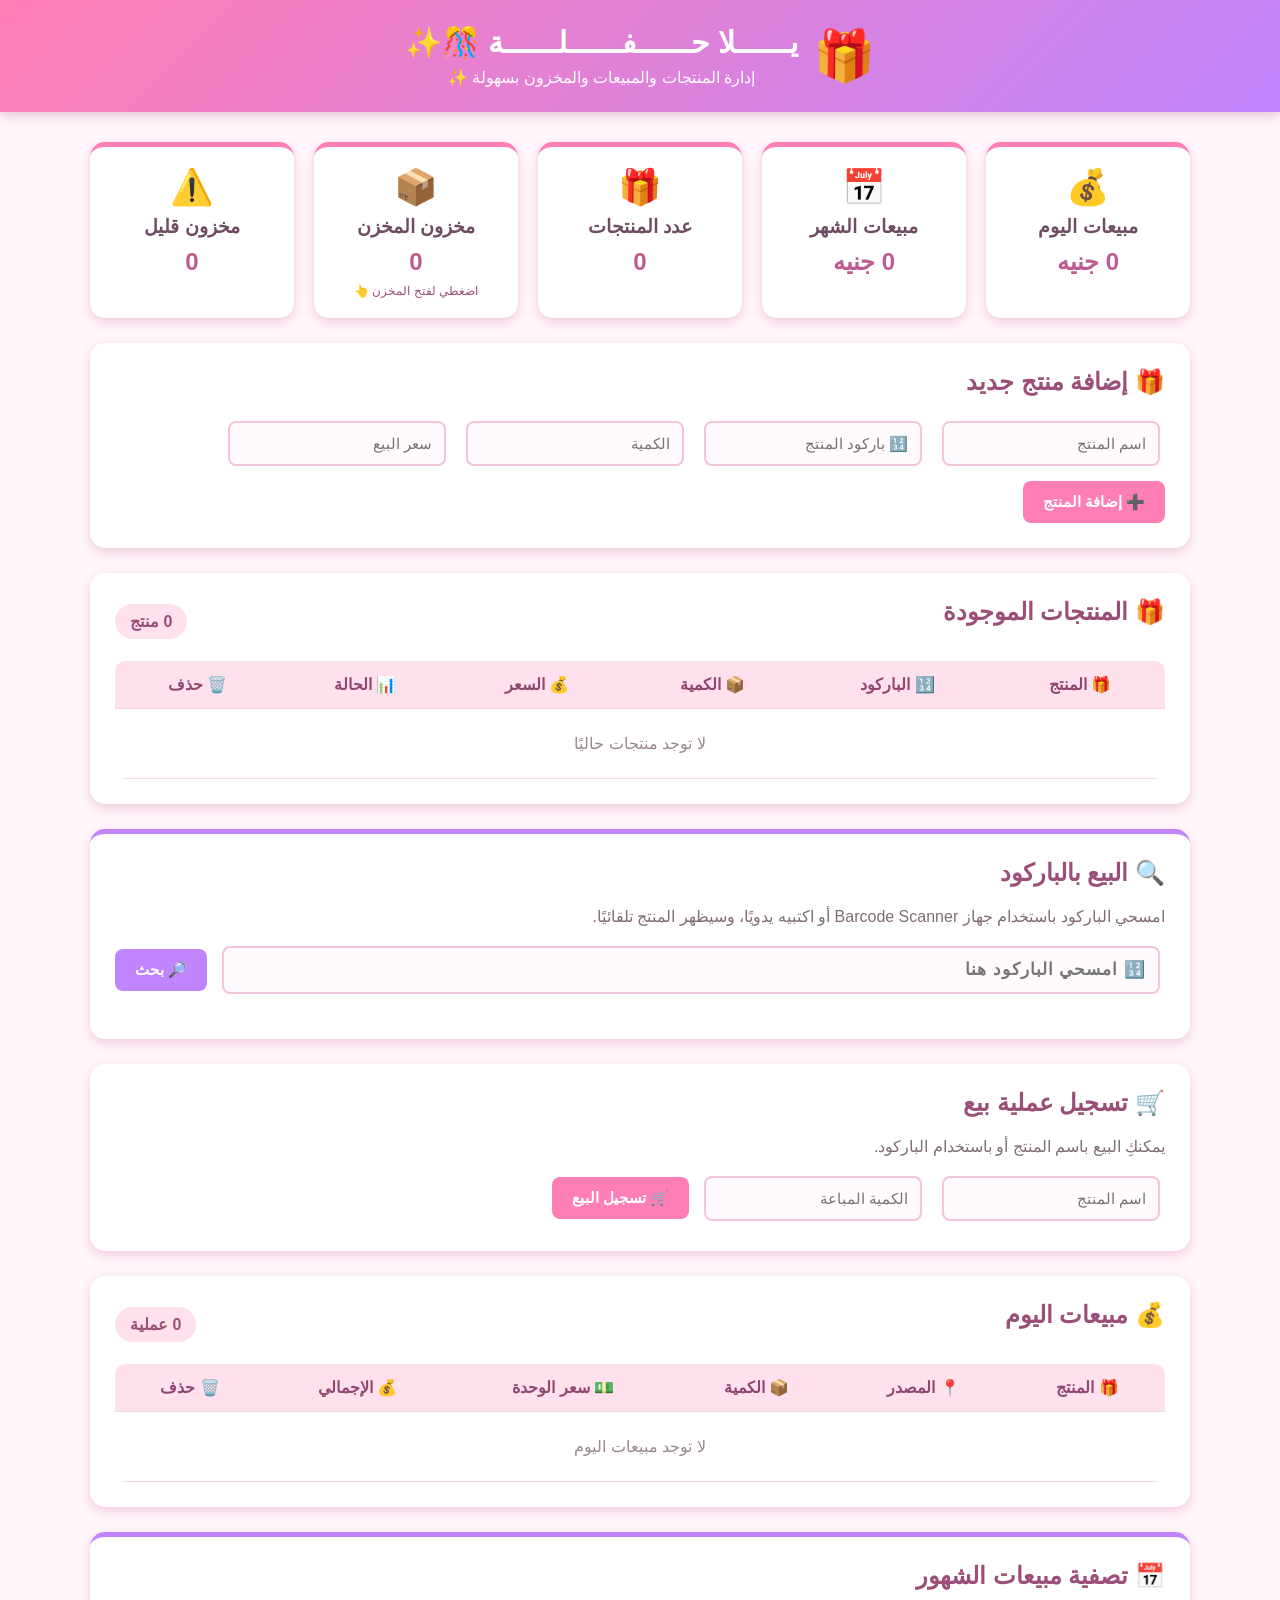
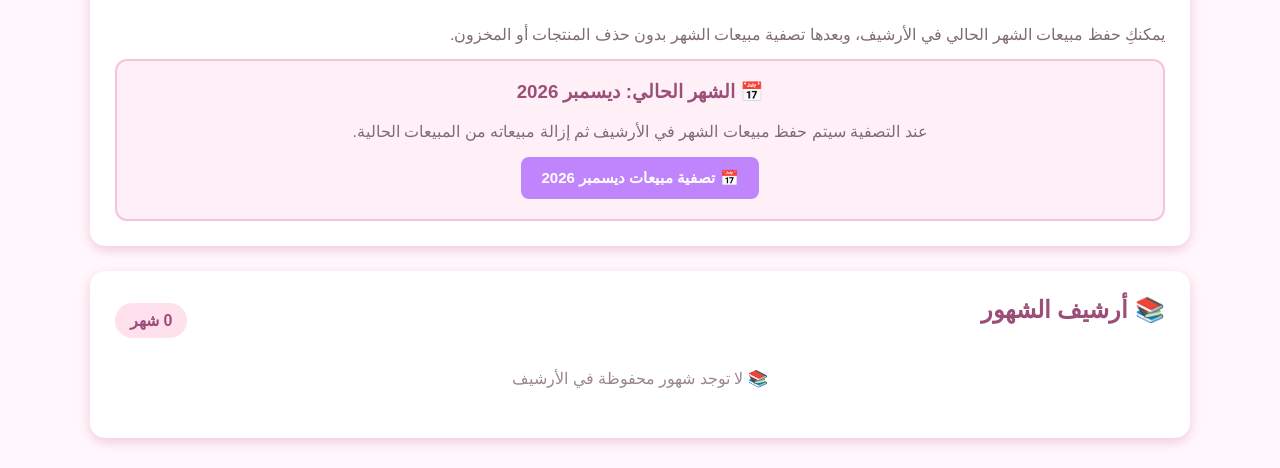
==== index.html @ e4b89eb0 "Add files via upload" ====
<!DOCTYPE html>
<html lang="ar" dir="rtl">

<head>
    <meta charset="UTF-8">
    <meta name="viewport" content="width=device-width, initial-scale=1.0">

    <title>🎁 يلا حفلة</title>

    <link rel="stylesheet" href="style.css">
</head>

<body>

<header>
    <div class="header-content">

        <div class="logo">🎁</div>

        <div>
            <h1>يــــــلا حــــــفــــــلــــــة 🎊✨</h1>
            <p>إدارة المنتجات والمبيعات والمخزون بسهولة ✨</p>
        </div>

    </div>
</header>


<main>

    <!-- ================= DASHBOARD ================= -->

    <section class="dashboard">

        <div class="card sales-card">
            <div class="card-icon">💰</div>
            <h3>مبيعات اليوم</h3>
            <p id="todaySales">0 جنيه</p>
        </div>


        <div class="card monthly-card">
            <div class="card-icon">📅</div>
            <h3>مبيعات الشهر</h3>
            <p id="monthlySales">0 جنيه</p>
        </div>


        <div class="card products-card">
            <div class="card-icon">🎁</div>
            <h3>عدد المنتجات</h3>
            <p id="productsCount">0</p>
        </div>


        <div class="card stock-card clickable-card" onclick="openWarehouse()">

            <div class="card-icon">📦</div>

            <h3>مخزون المخزن</h3>

            <p id="totalStock">0</p>

            <small>اضغطي لفتح المخزن 👆</small>

        </div>


        <div class="card warning-card">

            <div class="card-icon">⚠️</div>

            <h3>مخزون قليل</h3>

            <p id="lowStock">0</p>

        </div>

    </section>


    <!-- ================= WAREHOUSE ================= -->

    <section id="warehouseSection" class="box warehouse-section" style="display:none;">

        <div class="section-title">

            <h2>📦 مخزن المنتجات</h2>

            <button class="close-btn" onclick="closeWarehouse()">
                ❌ إغلاق
            </button>

        </div>


        <p class="description">
            المنتجات الموجودة هنا منفصلة تمامًا عن المنتجات الأساسية.
        </p>


        <div class="form">

            <input
                type="text"
                id="warehouseProductName"
                placeholder="اسم المنتج">

            <input
                type="text"
                id="warehouseProductBarcode"
                placeholder="🔢 باركود المنتج"
                inputmode="numeric">

            <input
                type="number"
                id="warehouseProductQuantity"
                placeholder="الكمية"
                min="1">

            <input
                type="number"
                id="warehouseProductPrice"
                placeholder="سعر البيع"
                min="0">

            <button onclick="addWarehouseProduct()">
                ➕ إضافة للمخزن
            </button>

        </div>


        <div class="table-container">

            <table>

                <thead>

                    <tr>

                        <th>🎁 المنتج</th>
                        <th>🔢 الباركود</th>
                        <th>📦 الكمية</th>
                        <th>💰 السعر</th>
                        <th>📊 الحالة</th>
                        <th>🗑️ حذف</th>

                    </tr>

                </thead>

                <tbody id="warehouseTable"></tbody>

            </table>

        </div>

    </section>


    <!-- ================= ADD PRODUCT ================= -->

    <section class="box">

        <h2>🎁 إضافة منتج جديد</h2>

        <div class="form">

            <input
                type="text"
                id="productName"
                placeholder="اسم المنتج">

            <input
                type="text"
                id="productBarcode"
                placeholder="🔢 باركود المنتج"
                inputmode="numeric">

            <input
                type="number"
                id="productQuantity"
                placeholder="الكمية"
                min="1">

            <input
                type="number"
                id="productPrice"
                placeholder="سعر البيع"
                min="0">

            <button onclick="addProduct()">
                ➕ إضافة المنتج
            </button>

        </div>

    </section>


    <!-- ================= PRODUCTS ================= -->

    <section class="box">

        <div class="section-title">

            <h2>🎁 المنتجات الموجودة</h2>

            <span id="productsNumber">
                0 منتج
            </span>

        </div>


        <div class="table-container">

            <table>

                <thead>

                    <tr>

                        <th>🎁 المنتج</th>
                        <th>🔢 الباركود</th>
                        <th>📦 الكمية</th>
                        <th>💰 السعر</th>
                        <th>📊 الحالة</th>
                        <th>🗑️ حذف</th>

                    </tr>

                </thead>

                <tbody id="productsTable"></tbody>

            </table>

        </div>

    </section>


    <!-- ================= BARCODE SALE ================= -->

    <section class="box barcode-sale-section">

        <h2>🔍 البيع بالباركود</h2>

        <p class="description">
            امسحي الباركود باستخدام جهاز Barcode Scanner
            أو اكتبيه يدويًا، وسيظهر المنتج تلقائيًا.
        </p>


        <div class="barcode-search">

            <input
                type="text"
                id="saleBarcode"
                placeholder="🔢 امسحي الباركود هنا"
                inputmode="numeric"
                autocomplete="off"
                oninput="searchSaleBarcode()"
                onkeydown="barcodeEnter(event)">

            <button onclick="searchSaleBarcode()">
                🔎 بحث
            </button>

        </div>


        <div
            id="barcodeProductInfo"
            class="barcode-product-info"
            style="display:none;">

            <div>
                <strong>🎁 المنتج:</strong>
                <span id="barcodeProductName">-</span>
            </div>

            <div>
                <strong>💰 السعر:</strong>
                <span id="barcodeProductPrice">-</span>
            </div>

            <div>
                <strong>📦 المتاح:</strong>
                <span id="barcodeProductQuantity">-</span>
            </div>

        </div>

    </section>


    <!-- ================= SELL PRODUCT ================= -->

    <section class="box sales-section">

        <h2>🛒 تسجيل عملية بيع</h2>

        <p class="description">
            يمكنكِ البيع باسم المنتج أو باستخدام الباركود.
        </p>


        <div class="form">

            <input
                type="text"
                id="saleProduct"
                placeholder="اسم المنتج">

            <input
                type="number"
                id="saleQuantity"
                placeholder="الكمية المباعة"
                min="1">

            <button onclick="sellProduct()">
                🛒 تسجيل البيع
            </button>

        </div>

    </section>


    <!-- ================= TODAY SALES ================= -->

    <section class="box">

        <div class="section-title">

            <h2>💰 مبيعات اليوم</h2>

            <span id="salesCount">
                0 عملية
            </span>

        </div>


        <div class="table-container">

            <table>

                <thead>

                    <tr>

                        <th>🎁 المنتج</th>
                        <th>📍 المصدر</th>
                        <th>📦 الكمية</th>
                        <th>💵 سعر الوحدة</th>
                        <th>💰 الإجمالي</th>
                        <th>🗑️ حذف</th>

                    </tr>

                </thead>

                <tbody id="salesTable"></tbody>

            </table>

        </div>

    </section>


    <!-- ================= WAREHOUSE SALES ================= -->

    <section
        id="warehouseSalesSection"
        class="box warehouse-sales-section"
        style="display:none;">

        <h2>🛒 بيع من المخزن</h2>

        <p class="description">
            البيع من هنا يخصم الكمية من مخزون المخزن فقط.
        </p>


        <div class="barcode-search">

            <input
                type="text"
                id="warehouseSaleBarcode"
                placeholder="🔢 باركود منتج المخزن"
                inputmode="numeric"
                autocomplete="off"
                oninput="findWarehouseProductByBarcode()">

            <button onclick="findWarehouseProductByBarcode()">
                🔎 بحث
            </button>

        </div>


        <div
            id="warehouseBarcodeInfo"
            class="barcode-product-info"
            style="display:none;">

            <div>
                <strong>🎁 المنتج:</strong>
                <span id="warehouseBarcodeName">-</span>
            </div>

            <div>
                <strong>💰 السعر:</strong>
                <span id="warehouseBarcodePrice">-</span>
            </div>

            <div>
                <strong>📦 المتاح:</strong>
                <span id="warehouseBarcodeQuantity">-</span>
            </div>

        </div>


        <div class="form">

            <input
                type="text"
                id="warehouseSaleProduct"
                placeholder="اسم المنتج من المخزن">

            <input
                type="number"
                id="warehouseSaleQuantity"
                placeholder="الكمية المباعة"
                min="1">

            <button onclick="sellWarehouseProduct()">
                🛒 بيع من المخزن
            </button>

        </div>

    </section>


    <!-- ================= MONTHLY CLEAR ================= -->

    <section class="box monthly-section">

        <div class="section-title">

            <h2>📅 تصفية مبيعات الشهور</h2>

        </div>


        <p class="description">
            يمكنكِ حفظ مبيعات الشهر الحالي في الأرشيف،
            وبعدها تصفية مبيعات الشهر بدون حذف المنتجات أو المخزون.
        </p>


        <div id="monthlyClearArea"></div>

    </section>


    <!-- ================= MONTHLY ARCHIVE ================= -->

    <section class="box">

        <div class="section-title">

            <h2>📚 أرشيف الشهور</h2>

            <span id="archiveCount">
                0 شهر
            </span>

        </div>


        <div id="monthlyArchive"></div>

    </section>

</main>


<script src="script.js"></script>

</body>

</html>
---- style.css ----
/* ==============================
   🎁 نظام محل الهدايا
   ============================== */

* {
    box-sizing: border-box;
    font-family: Arial, sans-serif;
}

body {
    margin: 0;
    background: #fff7fb;
    color: #4a3b47;
}


/* ================= HEADER ================= */

header {
    background: linear-gradient(
        135deg,
        #ff7eb3,
        #c084fc
    );

    color: white;
    text-align: center;
    padding: 25px;

    box-shadow: 0 4px 12px #e8c5da;
}

.header-content {
    display: flex;
    align-items: center;
    justify-content: center;
    gap: 15px;
}

.logo {
    font-size: 50px;
}

header h1 {
    margin: 0 0 8px;
    font-size: 30px;
}

header p {
    margin: 0;
    font-size: 16px;
}


/* ================= MAIN ================= */

main {
    width: 90%;
    max-width: 1100px;
    margin: 30px auto;
}


/* ================= DASHBOARD ================= */

.dashboard {
    display: flex;
    gap: 20px;
    margin-bottom: 25px;
    flex-wrap: wrap;
}

.card {
    background: white;
    padding: 20px;

    flex: 1;
    min-width: 180px;

    text-align: center;

    border-radius: 15px;

    box-shadow: 0 4px 12px #f0c9dc;

    border-top: 5px solid #ff7eb3;

    transition: 0.3s;
}

.card:hover {
    transform: translateY(-5px);
}

.clickable-card {
    cursor: pointer;
}

.clickable-card:hover {
    box-shadow: 0 8px 20px #dfb7cf;
}

.card-icon {
    font-size: 35px;
    margin-bottom: 8px;
}

.card h3 {
    margin: 5px 0;
    color: #704c63;
}

.card p {
    font-size: 24px;
    font-weight: bold;
    color: #c05a91;
    margin: 10px 0 0;
}

.card small {
    display: block;
    color: #9b4f78;
    margin-top: 8px;
    font-size: 12px;
}


/* ================= BOX ================= */

.box {
    background: white;

    padding: 25px;

    margin-bottom: 25px;

    border-radius: 15px;

    box-shadow: 0 4px 12px #f0c9dc;
}

.box h2 {
    color: #9b4f78;
    margin-top: 0;
}


/* ================= WAREHOUSE ================= */

.warehouse-section {
    border-top: 5px solid #c084fc;

    animation:
        warehouseOpen 0.3s ease;
}

.warehouse-sales-section {
    border-top: 5px solid #ff7eb3;
}

@keyframes warehouseOpen {

    from {
        opacity: 0;
        transform: translateY(-10px);
    }

    to {
        opacity: 1;
        transform: translateY(0);
    }

}


/* ================= FORM ================= */

.form {
    display: flex;

    gap: 10px;

    flex-wrap: wrap;

    align-items: center;
}

input {
    padding: 12px;

    margin: 5px;

    border: 2px solid #f3c4dc;

    border-radius: 8px;

    outline: none;

    font-size: 15px;

    background: #fffafd;
}

input:focus {
    border-color: #c084fc;

    box-shadow: 0 0 5px #e5c9f7;
}


/* ================= BUTTON ================= */

button {
    padding: 12px 20px;

    background: #ff7eb3;

    color: white;

    border: none;

    border-radius: 8px;

    cursor: pointer;

    font-weight: bold;

    font-size: 15px;

    transition: 0.3s;
}

button:hover {
    background: #e85d9b;

    transform: scale(1.03);
}

.close-btn {
    background: #c084fc;
}

.close-btn:hover {
    background: #9d5ed1;
}


/* ================= DELETE ================= */

.delete-btn {
    background: #ff5c7a;

    padding: 8px 14px;

    font-size: 13px;
}

.delete-btn:hover {
    background: #e6395b;

    transform: scale(1.05);
}


/* ================= SECTION TITLE ================= */

.section-title {
    display: flex;

    justify-content: space-between;

    align-items: center;

    gap: 15px;
}

.section-title span {
    background: #ffe1ee;

    color: #9b4f78;

    padding: 8px 15px;

    border-radius: 20px;

    font-weight: bold;
}


/* ================= TABLE ================= */

.table-container {
    width: 100%;

    overflow-x: auto;
}

table {
    width: 100%;

    border-collapse: collapse;

    margin-top: 15px;

    overflow: hidden;

    border-radius: 10px;
}

th,
td {
    padding: 14px 12px;

    border-bottom: 1px solid #f3d6e5;

    text-align: center;
}

th {
    background: #ffe1ee;

    color: #8f4770;
}

tr:hover {
    background: #fff7fb;
}


/* ================= DESCRIPTION ================= */

.description {
    color: #806b78;

    margin-bottom: 15px;
}


/* ================= BARCODE ================= */

.barcode-sale-section {
    border-top: 5px solid #c084fc;
}

.barcode-search {
    display: flex;

    gap: 10px;

    align-items: center;

    flex-wrap: wrap;

    margin-bottom: 15px;
}

.barcode-search input {
    flex: 1;

    min-width: 250px;

    font-size: 17px;

    font-weight: bold;

    letter-spacing: 1px;
}

.barcode-search button {
    background: #c084fc;
}

.barcode-search button:hover {
    background: #9d5ed1;
}


/* ================= BARCODE INFO ================= */

.barcode-product-info {
    display: flex;

    gap: 15px;

    flex-wrap: wrap;

    background: #fff0f7;

    border: 2px solid #f3c4dc;

    border-radius: 12px;

    padding: 15px;

    margin-bottom: 15px;
}

.barcode-product-info div {
    background: white;

    padding: 12px 18px;

    border-radius: 8px;

    box-shadow: 0 2px 7px #efd4e2;
}

.barcode-product-info strong {
    color: #9b4f78;
}

.barcode-product-info span {
    font-weight: bold;

    color: #c05a91;
}


/* ================= MONTHLY ================= */

.monthly-section {
    border-top: 5px solid #c084fc;
}

.monthly-clear-box {
    background: #fff0f7;

    border: 2px solid #f3c4dc;

    border-radius: 12px;

    padding: 20px;

    text-align: center;
}

.monthly-clear-box h3 {
    color: #9b4f78;

    margin-top: 0;
}

.monthly-clear-box p {
    color: #806b78;
}

.monthly-clear-btn {
    background: #c084fc;
}

.monthly-clear-btn:hover {
    background: #9d5ed1;
}


/* ================= ARCHIVE ================= */

.archive-item {
    background: #fff7fb;

    border: 2px solid #f3d6e5;

    border-radius: 12px;

    padding: 18px;

    margin-bottom: 15px;

    display: flex;

    justify-content: space-between;

    align-items: center;

    gap: 15px;

    flex-wrap: wrap;
}

.archive-info h3 {
    margin: 0 0 8px;

    color: #9b4f78;
}

.archive-info p {
    margin: 5px 0;

    color: #806b78;
}

.archive-total {
    font-size: 20px;

    font-weight: bold;

    color: #c05a91;
}

.archive-delete-btn {
    background: #ff5c7a;
}


/* ================= EMPTY ================= */

.empty-message {
    text-align: center;

    color: #9b8792;

    padding: 25px;
}


/* ================= MOBILE ================= */

@media (max-width: 700px) {

    main {
        width: 95%;
    }

    .dashboard {
        flex-direction: column;
    }

    .card {
        width: 100%;
    }

    .header-content {
        flex-direction: column;
    }

    .form {
        flex-direction: column;

        align-items: stretch;
    }

    input,
    button {
        width: 100%;

        margin: 5px 0;
    }

    .section-title {
        flex-direction: column;

        align-items: flex-start;
    }

    .barcode-search {
        flex-direction: column;

        align-items: stretch;
    }

    .barcode-search input,
    .barcode-search button {
        width: 100%;
    }

    .barcode-product-info {
        flex-direction: column;
    }

    table {
        font-size: 13px;
    }

    th,
    td {
        padding: 9px 5px;
    }

    .archive-item {
        flex-direction: column;

        align-items: stretch;

        text-align: center;
    }

}
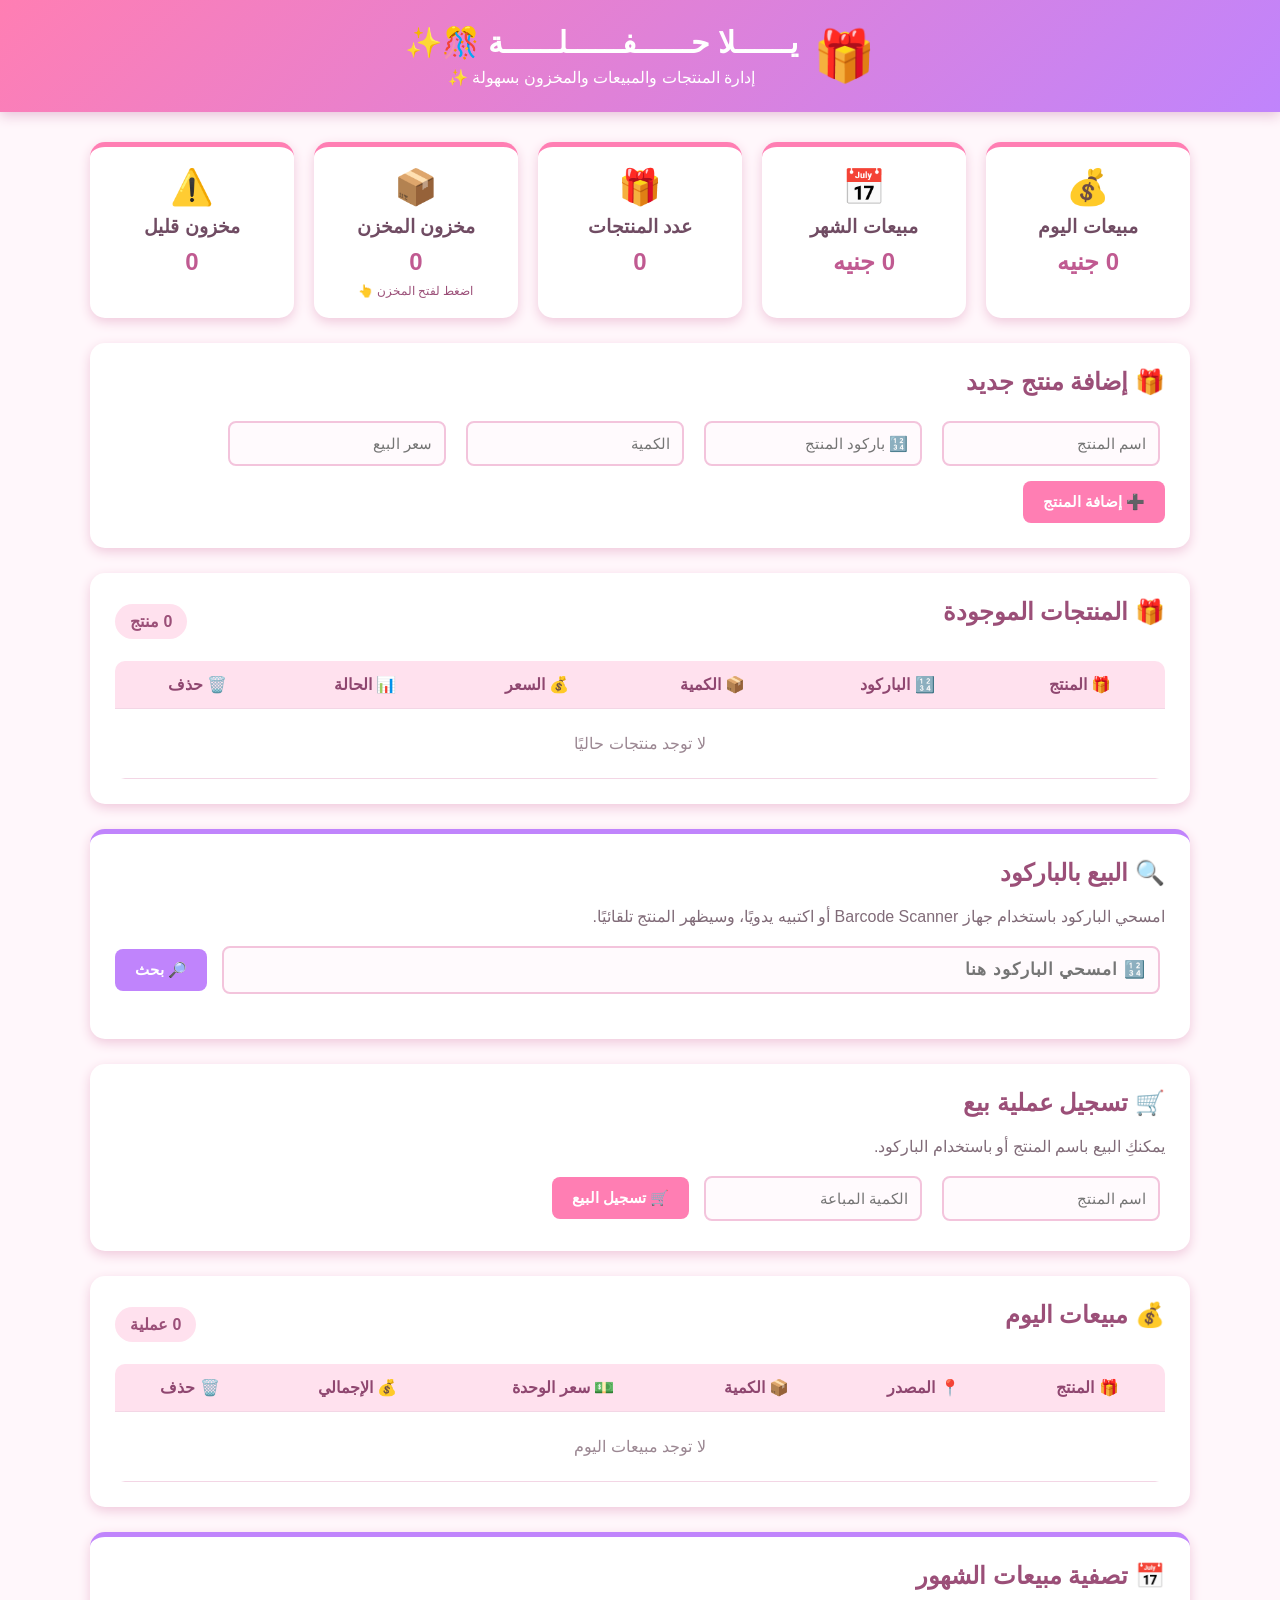
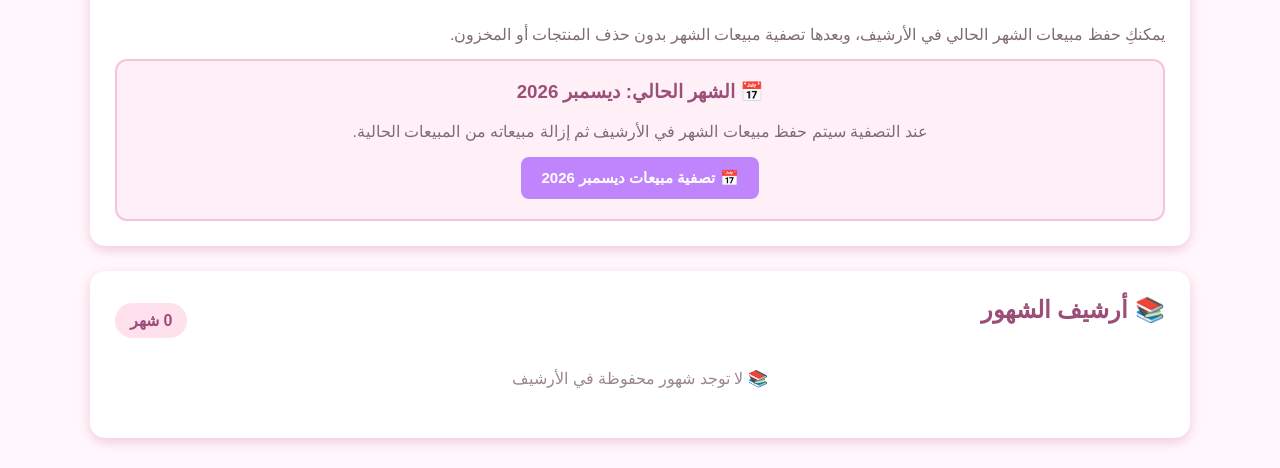
==== commit d560cacf: "Update index.html" ====
--- a/index.html
+++ b/index.html
@@ -61,7 +61,7 @@
 
             <p id="totalStock">0</p>
 
-            <small>اضغطي لفتح المخزن 👆</small>
+            <small>اضغط لفتح المخزن 👆</small>
 
         </div>
 
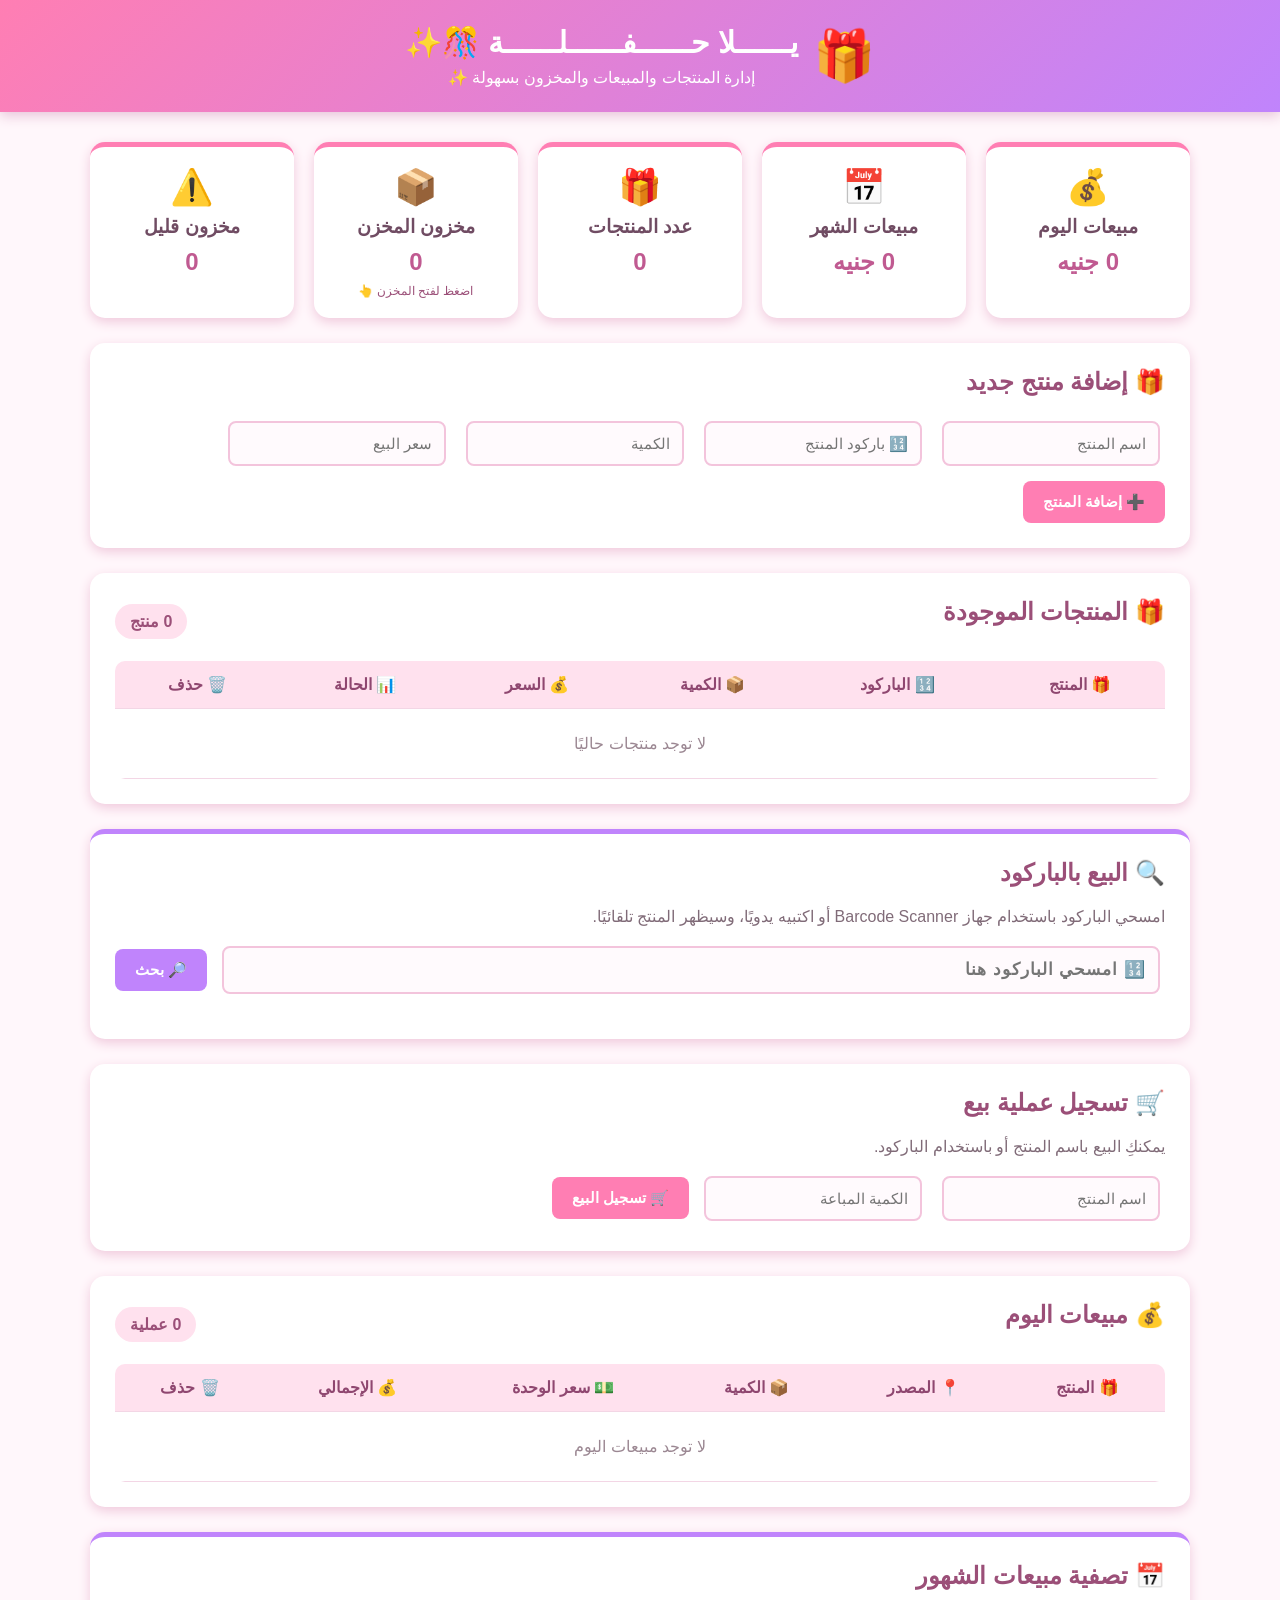
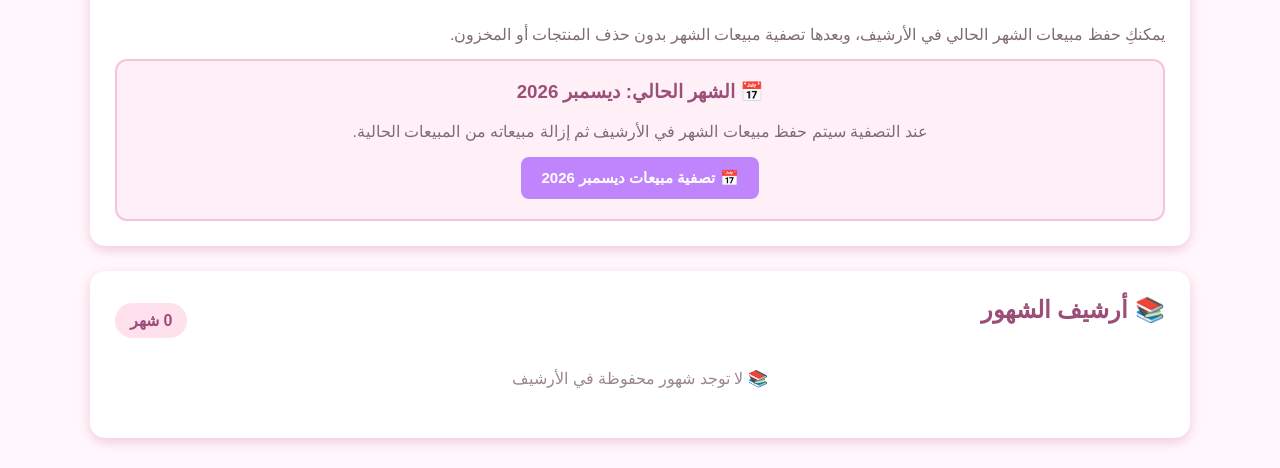
==== commit 5f2320dd: "Update index.html" ====
--- a/index.html
+++ b/index.html
@@ -61,7 +61,7 @@
 
             <p id="totalStock">0</p>
 
-            <small>اضغط لفتح المخزن 👆</small>
+            <small>اضغظ لفتح المخزن 👆</small>
 
         </div>
 
